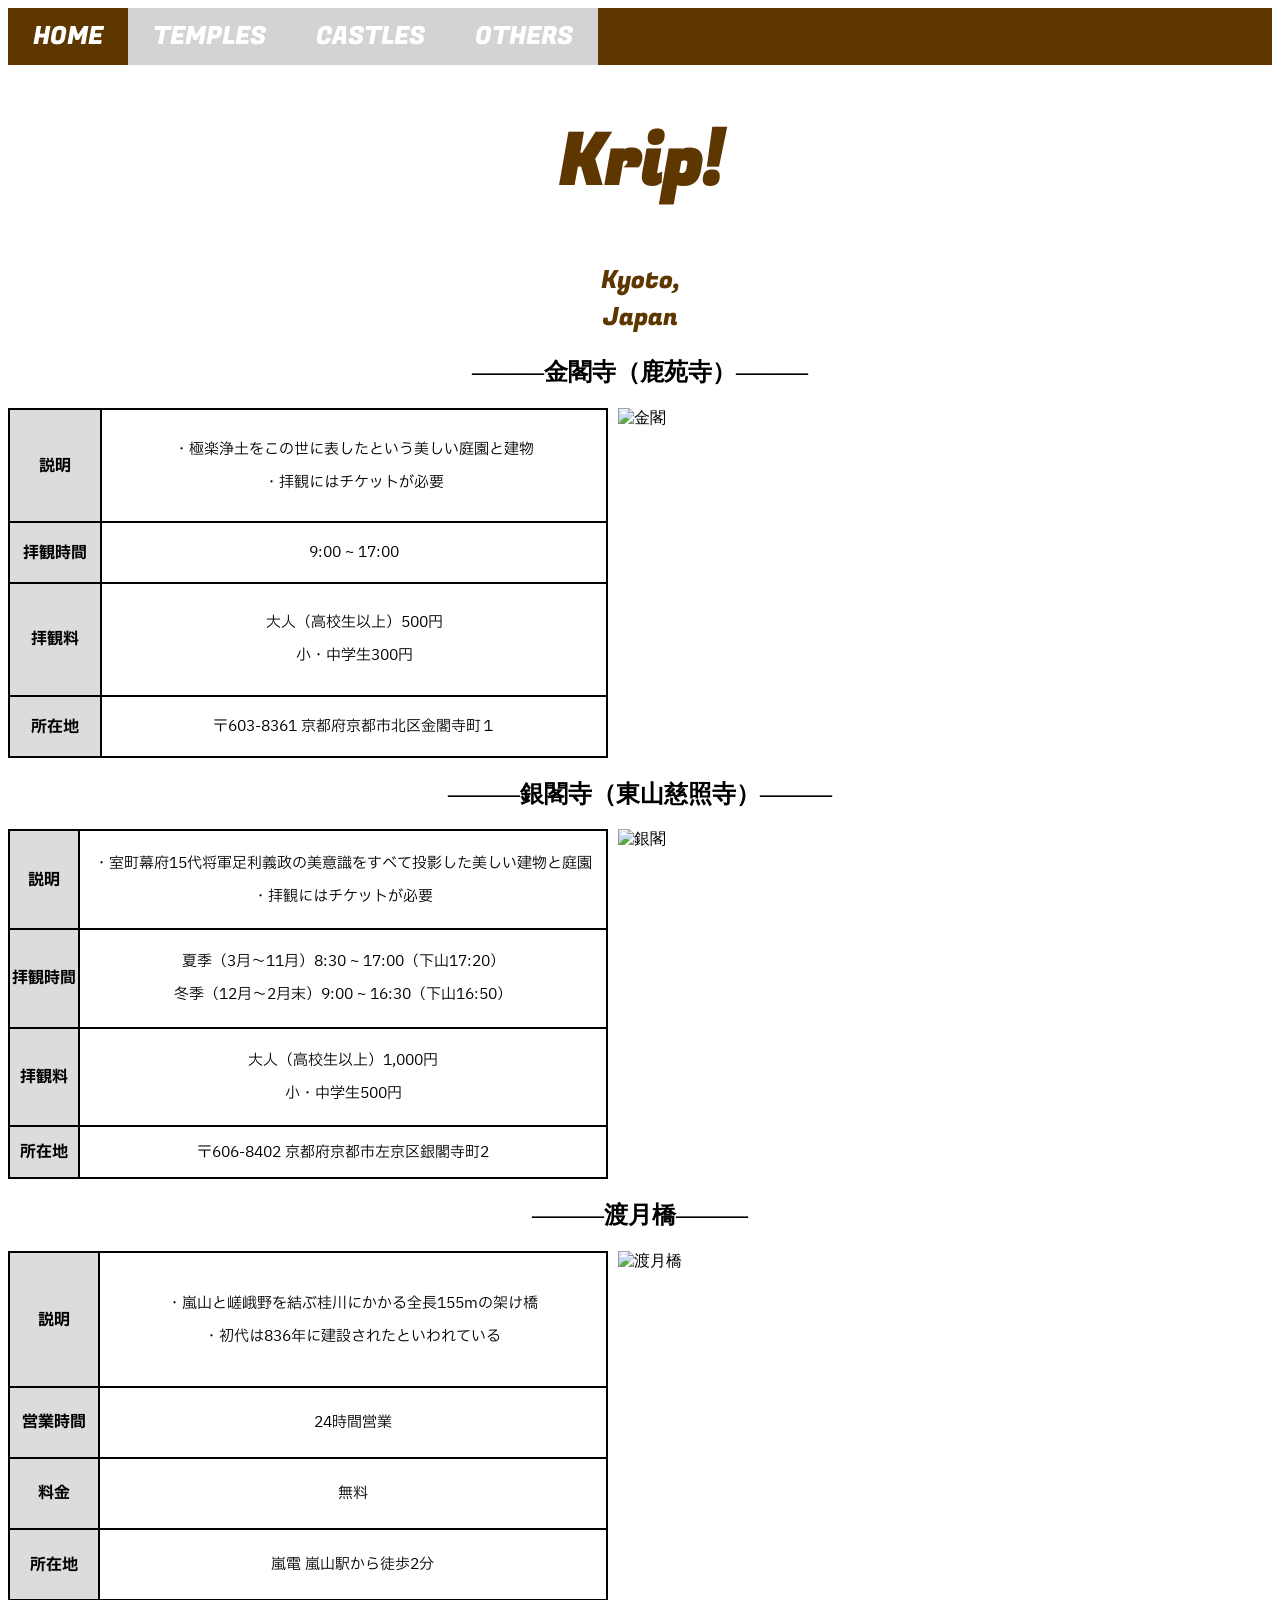
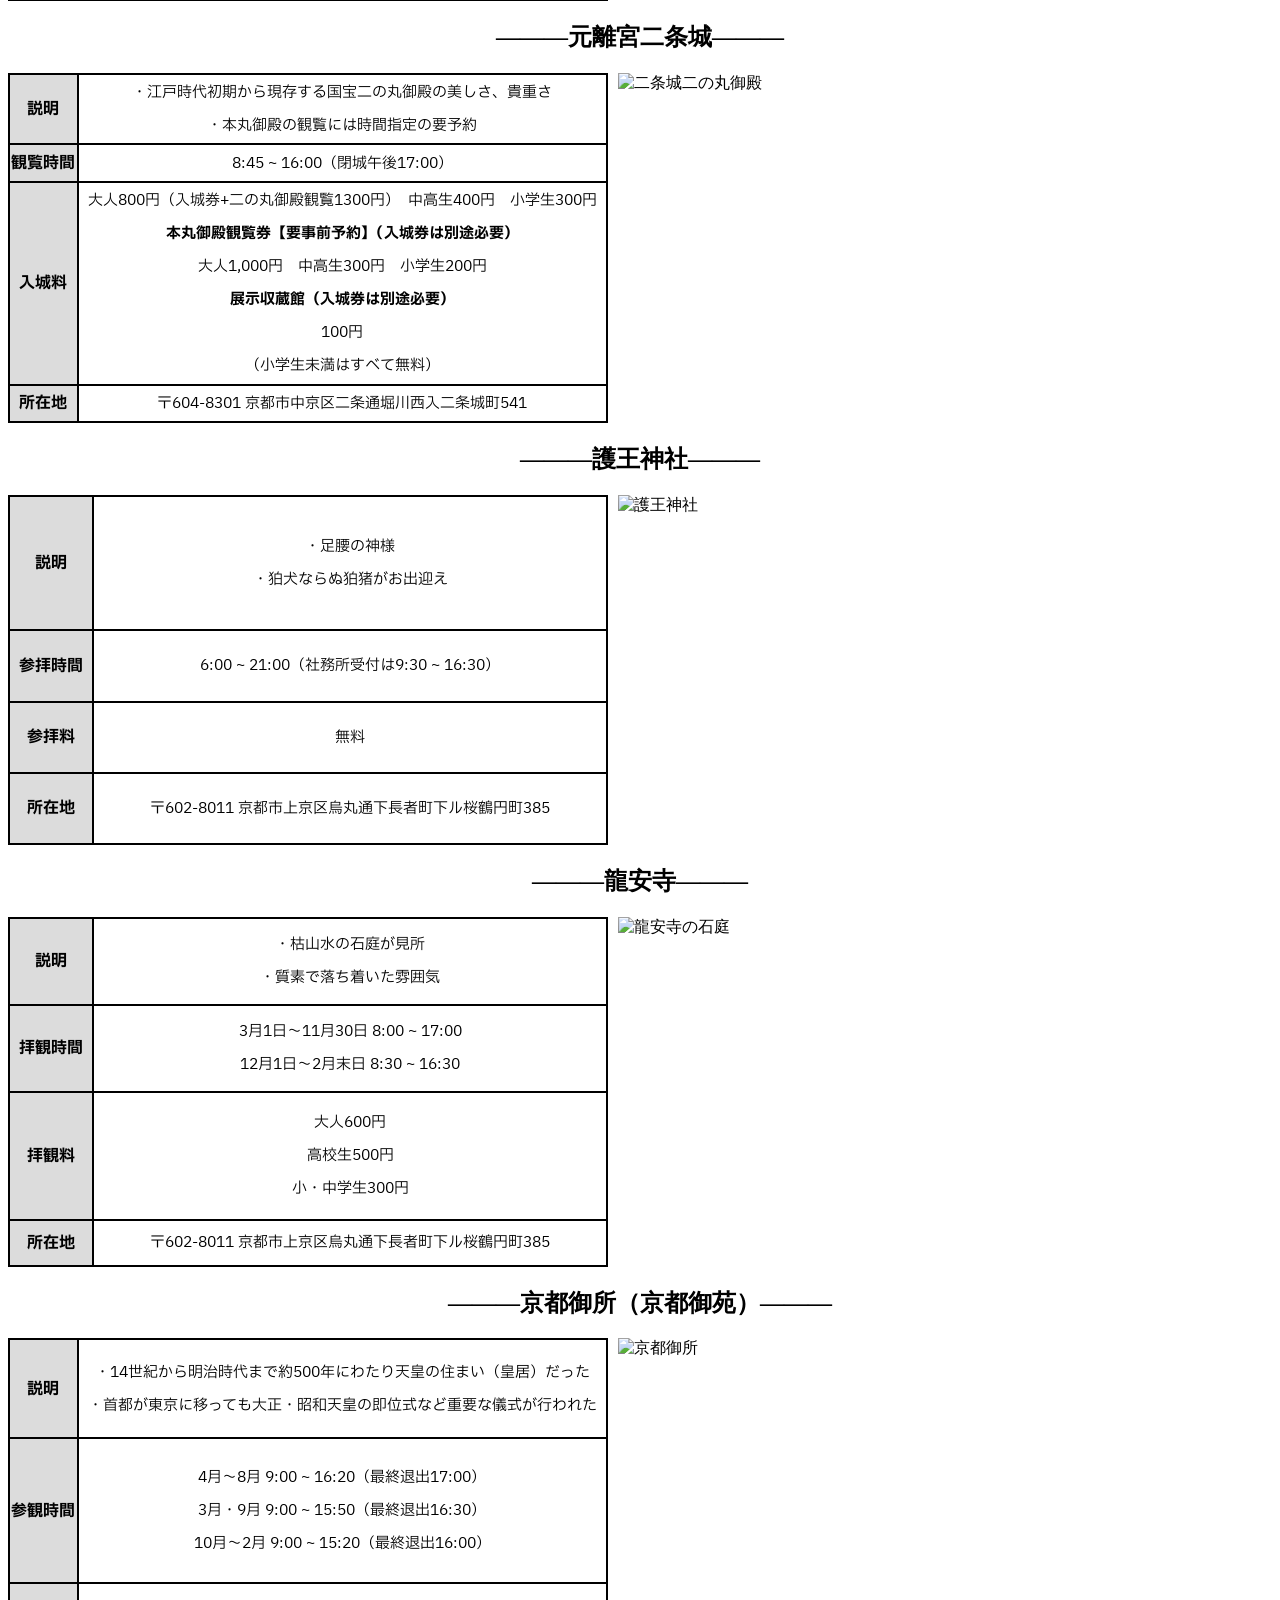
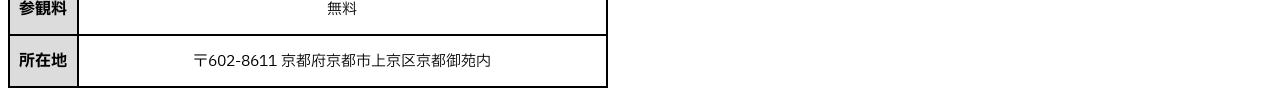
==== index.html @ 1adbf1bf "Add files via upload" ====
<!DOCTYPE html>
<html lang="ja">

<head>
    <meta charset="UTF-8">
    <meta name="viewport" content="width=device-width, initial-scale=1.0">
    <title>Krip</title>
    <link rel="preconnect" href="https://fonts.googleapis.com">
    <link rel="preconnect" href="https://fonts.gstatic.com" crossorigin>
    <link href="https://fonts.googleapis.com/css2?family=Fugaz+One&display=swap" rel="stylesheet">
    <link rel="preconnect" href="https://fonts.googleapis.com">
    <link rel="preconnect" href="https://fonts.gstatic.com" crossorigin>
    <link href="https://fonts.googleapis.com/css2?family=Zen+Maru+Gothic&display=swap" rel="stylesheet">
    <link rel="stylesheet" href="style.css">
    <link rel="preconnect" href="https://fonts.googleapis.com">
    <link rel="preconnect" href="https://fonts.gstatic.com" crossorigin>
    <link href="https://fonts.googleapis.com/css2?family=IBM+Plex+Sans+JP&display=swap" rel="stylesheet">
    <meta name="viewport" content="width=device-width, initial-scale=1, minimum-scale=1, maximum-scale=1" ,
        user-scalable="no">
</head>

<body>
    <header>
        <div class="tab">
            <input id="Tab-home" type="radio" name="TAB" class="TabSwitch" checked="checked" />
            <label class="tab-label" for="Tab-home"><a href="index.html">HOME</a></label>
            <div class="Tab-content">
            </div>

            <input id="Tab-temples" type="radio" name="TAB" class="TabSwitch" />
            <label class="tab-label" for="Tab-temples"><a href="Temple.html">TEMPLES</a></label>
            <div class="Tab-content">
            </div>

            <input id="Tab-castles" type="radio" name="TAB" class="TabSwitch" />
            <label class="tab-label" for="Tab-castles"><a href="Castles.html">CASTLES</a></label>
            <div class="Tab-content">

            </div>


            <input id="Tab-others" type="radio" name="TAB" class="TabSwitch" />
            <label class="tab-label" for="Tab-others"><a href="OTHERS.html">OTHERS</a></label>
            <div class="Tab-content">
            </div>
        </div>
    </header>
    <a href="index.html">
        <h1>Krip!</h1>
    </a>
    <div>Kyoto,</div>
    <div>Japan</div>


    <h2>———金閣寺（鹿苑寺）———</h2>
    <div2 class="img">

        <table>
            <tr>
                <th>説明</th>
                <td>
                    <div>・極楽浄土をこの世に表したという美しい庭園と建物</div>
                    <div>・拝観にはチケットが必要</div>
                </td>
            </tr>
            <tr>
                <th>拝観時間</th>
                <td>
                    <div>9:00 ~ 17:00</div>
                </td>
            </tr>
            <tr>
                <th>拝観料</th>
                <td>
                    <div>大人（高校生以上）500円</div>
                    <div>小・中学生300円</div>
                </td>
            </tr>
            <tr>
                <th>所在地</th>
                <td>
                    <div>〒603-8361 京都府京都市北区金閣寺町１</div>
                </td>
            </tr>
        </table>


        <img class="images" src="image/kinkaku.jpg" alt="金閣">

    </div2>


    <h2>———銀閣寺（東山慈照寺）———</h2>
    <div2 class="img">

        <table>
            <tr>
                <th>説明</th>
                <td>
                    <div>・室町幕府15代将軍足利義政の美意識をすべて投影した美しい建物と庭園</div>
                    <div>・拝観にはチケットが必要</div>
                </td>
            </tr>
            <tr>
                <th>拝観時間</th>
                <td>
                    <div>夏季（3月～11月）8:30 ~ 17:00（下山17:20）</div>
                    <div>冬季（12月～2月末）9:00 ~ 16:30（下山16:50）</div>
                </td>
            </tr>
            <tr>
                <th>拝観料</th>
                <td>
                    <div>大人（高校生以上）1,000円</div>
                    <div>小・中学生500円</div>
                </td>
            </tr>
            <tr>
                <th>所在地</th>
                <td>
                    <div>〒606-8402 京都府京都市左京区銀閣寺町2</div>
                </td>
            </tr>
        </table>

        <img class="images" src="image/ginkaku.jpg" alt="銀閣">

    </div2>

    <h2>———渡月橋———</h2>
    <div2 class="img">

        <table>
            <tr>
                <th>説明</th>
                <td>
                    <div>・嵐山と嵯峨野を結ぶ桂川にかかる全長155mの架け橋</div>
                    <div>・初代は836年に建設されたといわれている</div>
                </td>
            </tr>
            <tr>
                <th>営業時間</th>
                <td>
                    <div>24時間営業</div>
                </td>
            </tr>
            <tr>
                <th>料金</th>
                <td>
                    <div>無料</div>
                </td>
            </tr>
            <tr>
                <th>所在地</th>
                <td>
                    <div>嵐電 嵐山駅から徒歩2分</div>
                </td>
            </tr>
        </table>

        <img class="images" src="image/togetsukyo.jpg" alt="渡月橋">

    </div2>

    <h2>———元離宮二条城———</h2>
    <div2 class="img">
        <table>
            <tr>
                <th>説明</th>
                <td>
                    <div>・江戸時代初期から現存する国宝二の丸御殿の美しさ、貴重さ</div>
                    <div>・本丸御殿の観覧には時間指定の要予約</div>
                </td>
            </tr>
            <tr>
                <th>観覧時間</th>
                <td>
                    <div>8:45 ~ 16:00（閉城午後17:00）</div>
                </td>
            </tr>
            <tr>
                <th>入城料</th>
                <td>
                    <div>大人800円（入城券+二の丸御殿観覧1300円）　中高生400円　小学生300円</div>
                    <div class="sub">本丸御殿観覧券【要事前予約】（入城券は別途必要）</div>
                    <div>大人1,000円　中高生300円　小学生200円</div>
                    <div class="sub">展示収蔵館（入城券は別途必要）</div>
                    <div>100円</div>
                    <div>（小学生未満はすべて無料）</div>
                </td>
            </tr>
            <tr>
                <th>所在地</th>
                <td>
                    <div>〒604-8301 京都市中京区二条通堀川西入二条城町541</div>
                </td>
            </tr>
        </table>
        <img class="images" src="image/nijojo.jpg" alt="二条城二の丸御殿">
    </div2>

    <h2>———護王神社———</h2>
    <div2 class="img">
        <table>
            <tr>
                <th>説明</th>
                <td>
                    <div>・足腰の神様</div>
                    <div>・狛犬ならぬ狛猪がお出迎え</div>
                </td>
            </tr>
            <tr>
                <th>参拝時間</th>
                <td>
                    <div>6:00 ~ 21:00（社務所受付は9:30 ~ 16:30）</div>
                </td>
            </tr>
            <tr>
                <th>参拝料</th>
                <td>
                    <div>無料</div>
            </tr>
            <tr>
                <th>所在地</th>
                <td>
                    <div>〒602-8011 京都市上京区烏丸通下長者町下ル桜鶴円町385</div>
                </td>
            </tr>


        </table>
        <img class="images" src="image/gooh (1) (1).jpg" alt="護王神社">

    </div2>

    <h2>———龍安寺———</h2>
    <div2 class="img">
        <table>
            <tr>
                <th>説明</th>
                <td>
                    <div>・枯山水の石庭が見所</div>
                    <div>・質素で落ち着いた雰囲気</div>
                </td>
            </tr>
            <tr>
                <th>拝観時間</th>
                <td>
                    <div>3月1日～11月30日 8:00 ~ 17:00</div>
                    <div>12月1日～2月末日 8:30 ~ 16:30</div>
                </td>
            </tr>
            <tr>
                <th>拝観料</th>
                <td>
                    <div>大人600円</div>
                    <div>高校生500円</div>
                    <div>小・中学生300円</div>
            </tr>
            <tr>
                <th>所在地</th>
                <td>
                    <div>〒602-8011 京都市上京区烏丸通下長者町下ル桜鶴円町385</div>
                </td>
            </tr>


        </table>
        <img class="images" src="image/ryoanji.jpg" alt="龍安寺の石庭">

    </div2>

    <h2>———京都御所（京都御苑）———</h2>
    <div2 class="img">

        <table>
            <tr>
                <th>説明</th>
                <td>
                    <div>・14世紀から明治時代まで約500年にわたり天皇の住まい（皇居）だった</div>
                    <div>・首都が東京に移っても大正・昭和天皇の即位式など重要な儀式が行われた</div>
                </td>
            </tr>
            <tr>
                <th>参観時間</th>
                <td>
                    <div>4月～8月 9:00 ~ 16:20（最終退出17:00）</div>
                    <div>3月・9月 9:00 ~ 15:50（最終退出16:30）</div>
                    <div>10月～2月 9:00 ~ 15:20（最終退出16:00）</div>
                </td>
            </tr>
            <tr>
                <th>参観料</th>
                <td>
                    <div>無料</div>
                </td>
            </tr>
            <tr>
                <th>所在地</th>
                <td>
                    <div>〒602-8611 京都府京都市上京区京都御苑内</div>
                </td>
            </tr>
        </table>

        <img class="images" src="image/gosho.jpg" alt="京都御所">

    </div2>


</body>

</html>
---- style.css ----
h1,
div {
    font-family: "Fugaz One", sans-serif;
    color: #5E3600;

}

h1 {
    font-size: 70px;

}

div {
    font-size: 25px;
}

table {
    border: 0.5px solid black;
    width: 600px;
    border-spacing: 0px;
    height: auto;

    div3 {
        height: auto;
    }
}

td {
    border: 0.5px solid black;

    div {
        padding: 5px;
        font-family: "IBM Plex Sans JP", sans-serif;
        color: black;
        font-size: 15px;
    }


}

th {
    background-color: gainsboro;
    border: 0.5px solid black;
}

tr {
    font-family: "IBM Plex Sans JP", sans-serif;
}

header {
    background-color: #5E3600;
    height: auto;
    width: auto;
    text-align: center;


    a {
        color: white;
        font-size: 25px;
        font-family: "Fugaz One", sans-serif;
        padding: 15px;

    }

    a:hover {
        color: gainsboro;
    }
}


img {
    margin-left: 10px;
    max-width: 100%;
    height: auto;
}

body {
    height: auto;
    width: auto;

}

.img {
    height: auto;
    width: auto;
    display: flex;
    flex-wrap: nowrap;

}

.images {
    height: 350px;
    width: auto;
}

.sub {
    font-weight: bold;
}

a {
    text-decoration: none;
}

.tab {
    display: flex;
    flex-wrap: wrap;
}

.tab-label {
    color: white;
    background: lightgrey;
    white-space: nowrap;
    order: -1;
    cursor: pointer;
    text-align: center;
    padding: 10px;

    a {
        color: white;
    }
}

.Tab-content {
    width: 100px;
    display: none;

}

.TabSwitch:checked+.tab-label {
    background: #5E3600;

}

.TabSwitch:checked+.tab-label+.Tab-content {
    display: block;
    width: 100px;
    height: auto;
}

.TabSwitch {
    display: none;
}

body {
    text-align: center;
}

@media screen and (max-width: 959px) {

    h1,
    div {
        font-family: "Fugaz One", sans-serif;
        color: #5E3600;

    }

    h1 {
        font-size: 70px;

    }

    div {
        font-size: 25px;
    }

    table {
        border: 0.5px solid black;
        width: 600px;
        border-spacing: 0px;
        height: auto;
        flex-direction: column-reverse;

        div3 {
            height: auto;
        }
    }

    td {
        border: 0.5px solid black;

        div {
            padding: 5px;
            font-family: "IBM Plex Sans JP", sans-serif;
            color: black;
            font-size: 15px;
        }


    }

    th {
        background-color: gainsboro;
        border: 0.5px solid black;
    }

    tr {
        font-family: "IBM Plex Sans JP", sans-serif;
    }

    header {
        background-color: #5E3600;
        height: auto;
        width: auto;

        a {
            color: white;
            font-size: 25px;
            font-family: "Fugaz One", sans-serif;
            padding: 15px;

        }

        a:hover {
            color: gainsboro;
        }
    }


    img {
        margin-left: 10px;
    }

    body {
        height: auto;
        width: auto;

    }

    .img {
        height: auto;
        width: auto;
        display: grid;
        flex-wrap: nowrap;
        flex-direction: column-reverse;

    }

    .images {
        max-height: 200px;
        width: auto;
        flex-direction: column-reverse;
        display: grid;
    }

    .sub {
        font-weight: bold;
    }

    a {
        text-decoration: none;
    }

    .tab {
        display: flex;
        flex-wrap: wrap;
    }

    .tab-label {
        color: white;
        background: lightgrey;
        white-space: nowrap;
        order: -1;
        cursor: pointer;
        text-align: center;
        padding: 10px;

        a {
            color: white;
        }

    }

    .Tab-content {
        width: 100px;
        display: none;

    }

    .TabSwitch:checked+.tab-label {
        background: #5E3600;

    }

    .TabSwitch:checked+.tab-label+.Tab-content {
        display: block;
        width: 100px;
        height: auto;
    }

    .TabSwitch {
        display: none;
    }
}

@media screen and (max-width:480px) {


    h1,
    div {
        font-family: "Fugaz One", sans-serif;
        color: #5E3600;

    }

    h1 {
        font-size: 70px;

    }

    div {
        font-size: 25px;
    }

    div2 {
        .img {
            height: auto;
            max-width: 464px;
            flex-wrap: nowrap;
            display: grid;
            flex-direction: column-reverse;

            table {
                border: 0.5px solid black;
                max-width: 100%;
                width: 100%;
                border-spacing: 0px;
                height: auto;
                flex-direction: column-reverse;
            }

            div3 {
                height: auto;
            }

            .images {
                height: auto;
                max-width: 100%;
                flex-direction: column-reverse;
                display: grid;
            }
        }
    }

    td {
        border: 0.5px solid black;
        max-width: 464px;

        div {
            padding: 5px;
            font-family: "IBM Plex Sans JP", sans-serif;
            color: black;
            font-size: 15px;
        }


    }

    th {
        background-color: gainsboro;
        border: 0.5px solid black;
        max-width: 100%;
    }

    tr {
        font-family: "IBM Plex Sans JP", sans-serif;
        max-width: 100%;
    }

    header {
        background-color: #5E3600;
        height: auto;
        width: auto;

        a {
            color: white;
            font-size: 25px;
            font-family: "Fugaz One", sans-serif;
            padding: 15px;

        }

        a:hover {
            color: gainsboro;
        }
    }


    img {
        margin-left: 10px;
        flex-direction: column-reverse;
    }

    body {
        height: auto;
        max-width: 480px;


    }



    .sub {
        font-weight: bold;
    }

    a {
        text-decoration: none;
    }

    .tab {
        display: flex;
        flex-wrap: wrap;
    }

    .tab-label {
        color: white;
        background: lightgrey;
        white-space: nowrap;
        order: -1;
        cursor: pointer;
        text-align: center;
        padding: 10px;

        a {
            color: white;
        }

    }

    .Tab-content {
        width: 100px;
        display: none;

    }

    .TabSwitch:checked+.tab-label {
        background: #5E3600;

    }

    .TabSwitch:checked+.tab-label+.Tab-content {
        display: block;
        width: 100px;
        height: auto;
    }

    .TabSwitch {
        display: none;
    }

}
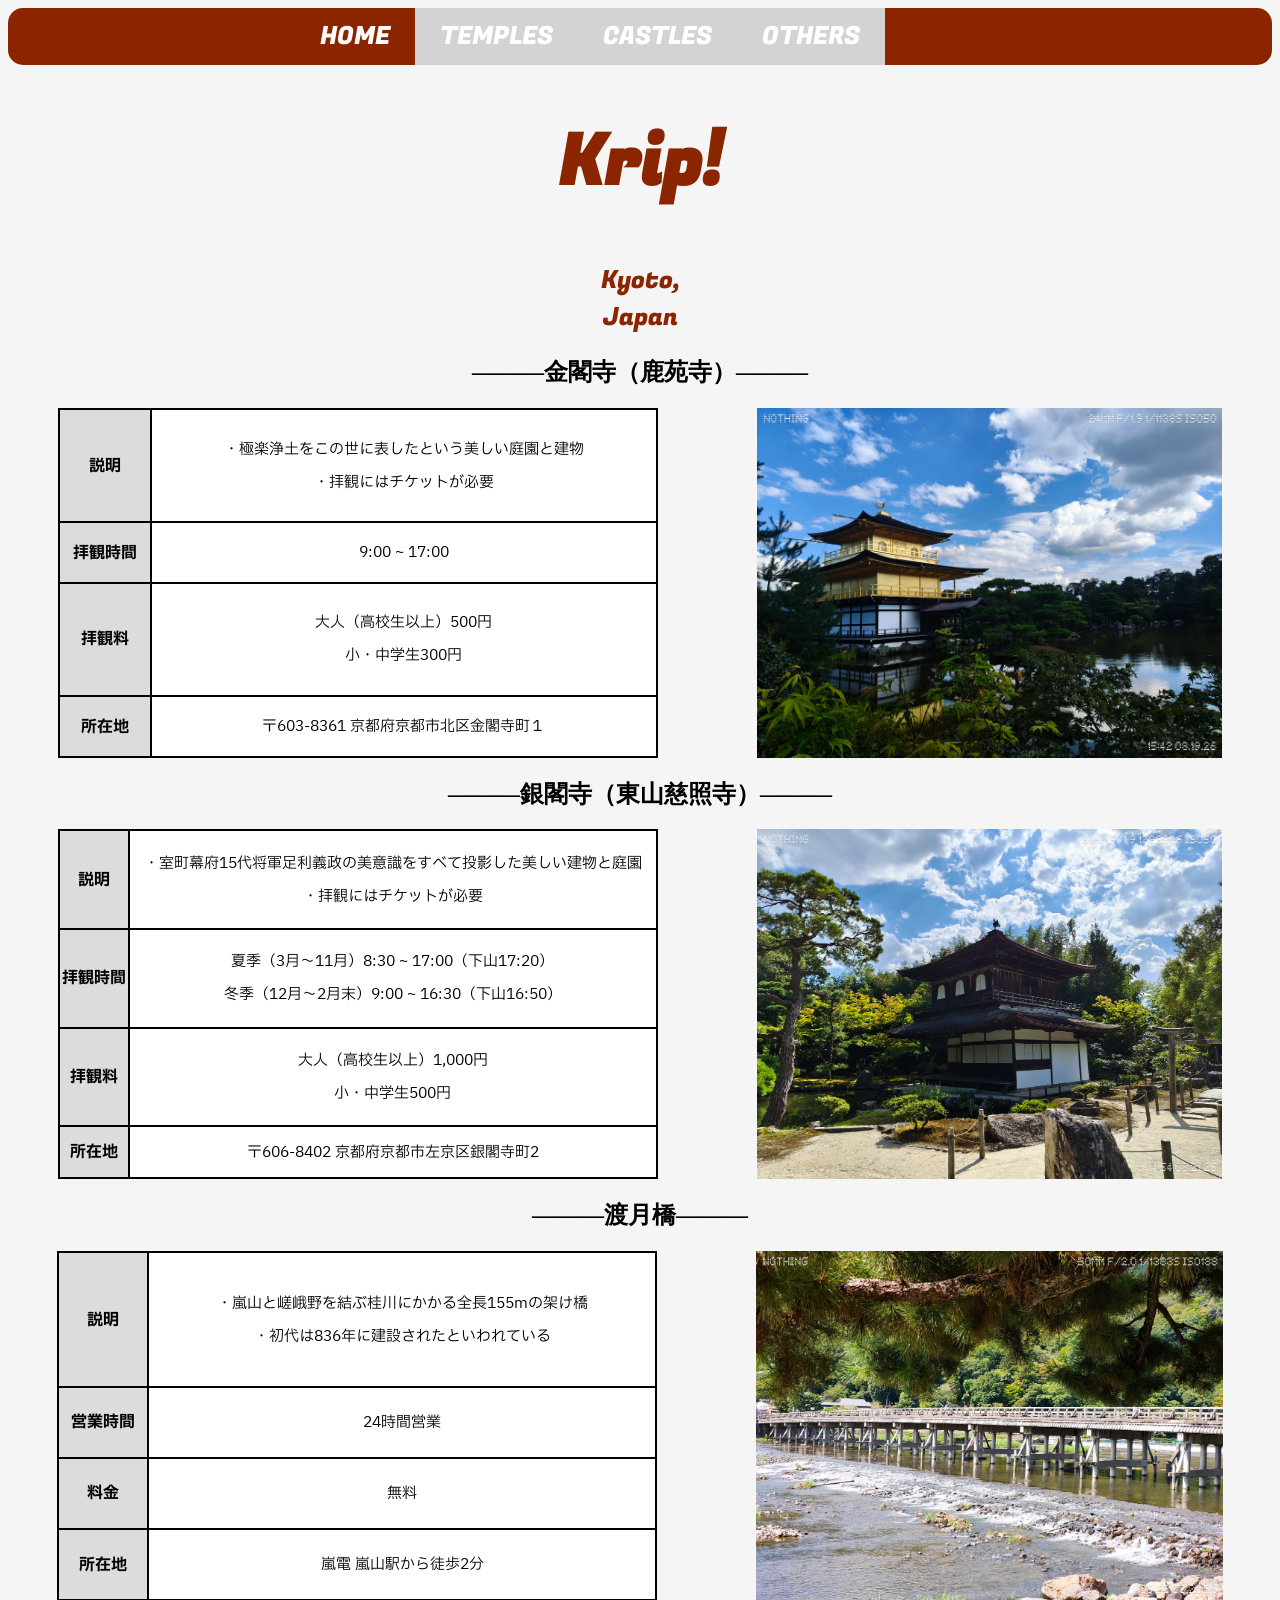
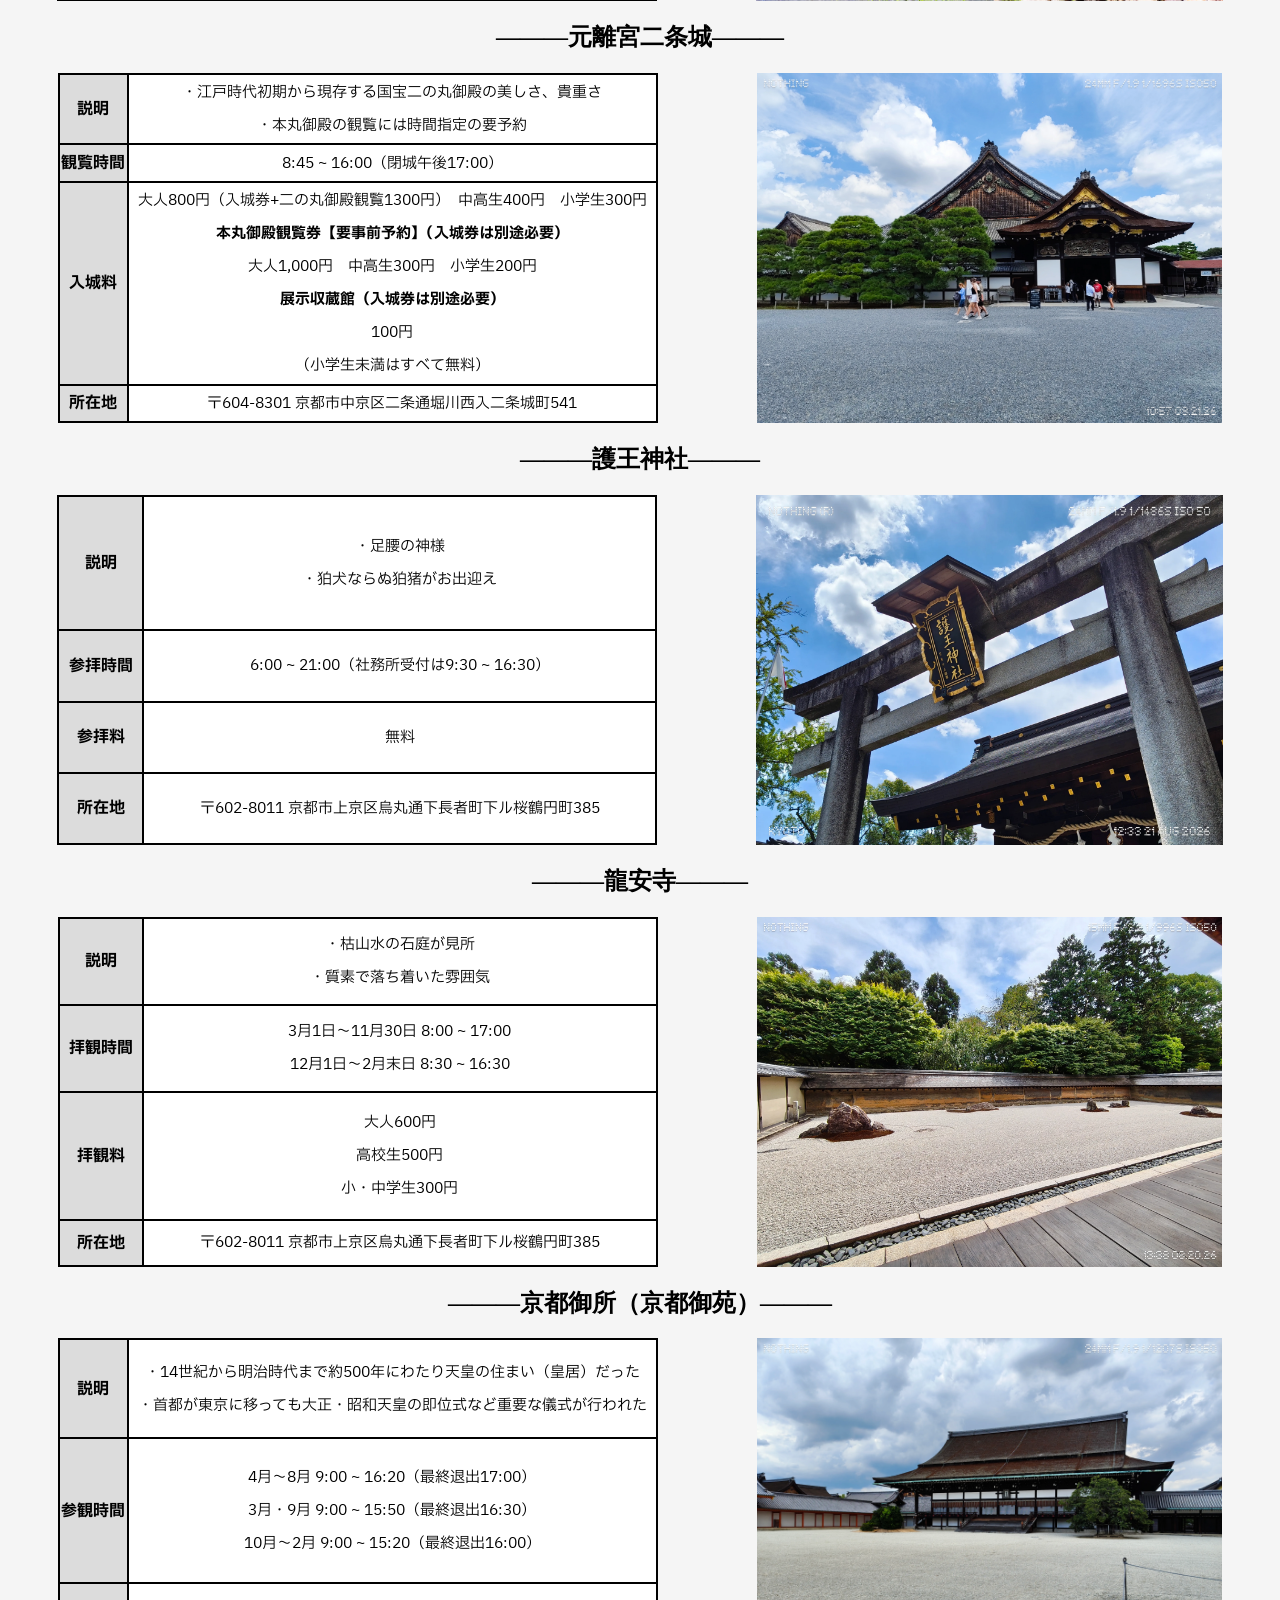
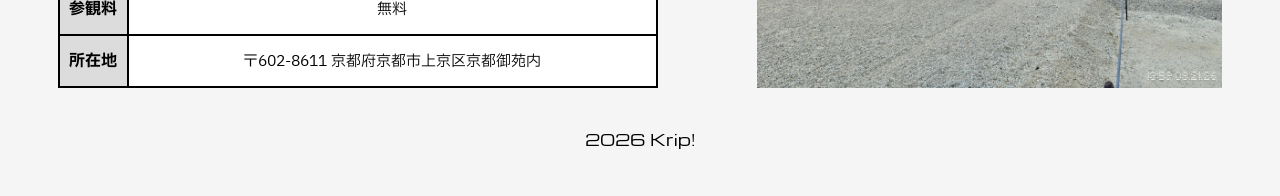
==== commit 33dbbdd0: "Add files via upload" ====
--- a/index.html
+++ b/index.html
@@ -17,6 +17,11 @@
     <link href="https://fonts.googleapis.com/css2?family=IBM+Plex+Sans+JP&display=swap" rel="stylesheet">
     <meta name="viewport" content="width=device-width, initial-scale=1, minimum-scale=1, maximum-scale=1" ,
         user-scalable="no">
+
+
+    <link rel="preconnect" href="https://fonts.googleapis.com">
+<link rel="preconnect" href="https://fonts.gstatic.com" crossorigin>
+<link href="https://fonts.googleapis.com/css2?family=Michroma&display=swap" rel="stylesheet">
 </head>
 
 <body>
@@ -85,7 +90,7 @@
         </table>
 
 
-        <img class="images" src="image/kinkaku.jpg" alt="金閣">
+        <img class="images" src="image/kinkaku.webp" alt="金閣">
 
     </div2>
 
@@ -123,7 +128,7 @@
             </tr>
         </table>
 
-        <img class="images" src="image/ginkaku.jpg" alt="銀閣">
+        <img class="images" src="image/ginkaku.webp" alt="銀閣">
 
     </div2>
 
@@ -158,7 +163,7 @@
             </tr>
         </table>
 
-        <img class="images" src="image/togetsukyo.jpg" alt="渡月橋">
+        <img class="images" src="image/togetsukyo.webp" alt="渡月橋">
 
     </div2>
 
@@ -196,7 +201,7 @@
                 </td>
             </tr>
         </table>
-        <img class="images" src="image/nijojo.jpg" alt="二条城二の丸御殿">
+        <img class="images" src="image/nijojo.webp" alt="二条城二の丸御殿">
     </div2>
 
     <h2>———護王神社———</h2>
@@ -229,7 +234,7 @@
 
 
         </table>
-        <img class="images" src="image/gooh (1) (1).jpg" alt="護王神社">
+        <img class="images" src="image/gooh (1) (1).webp" alt="護王神社">
 
     </div2>
 
@@ -266,7 +271,7 @@
 
 
         </table>
-        <img class="images" src="image/ryoanji.jpg" alt="龍安寺の石庭">
+        <img class="images" src="image/ryoanji.webp" alt="龍安寺の石庭">
 
     </div2>
 
@@ -303,11 +308,12 @@
             </tr>
         </table>
 
-        <img class="images" src="image/gosho.jpg" alt="京都御所">
-
-    </div2>
-
-
+        <img class="images" src="image/gosho.webp" alt="京都御所">
+
+    </div2>
+    
+
+<footer>2026 Krip!</footer>
 </body>
 
 </html>
--- a/style.css
+++ b/style.css
@@ -1,7 +1,7 @@
 h1,
 div {
     font-family: "Fugaz One", sans-serif;
-    color: #5E3600;
+    color: #8B2500;
 
 }
 
@@ -19,6 +19,8 @@
     width: 600px;
     border-spacing: 0px;
     height: auto;
+    margin:0 auto;
+    justify-content: center;
 
     div3 {
         height: auto;
@@ -27,7 +29,7 @@
 
 td {
     border: 0.5px solid black;
-
+    background-color: white;
     div {
         padding: 5px;
         font-family: "IBM Plex Sans JP", sans-serif;
@@ -48,7 +50,8 @@
 }
 
 header {
-    background-color: #5E3600;
+    background-color: #8B2500;
+    border-radius: 15px;
     height: auto;
     width: auto;
     text-align: center;
@@ -68,17 +71,16 @@
 }
 
 
-img {
-    margin-left: 10px;
-    max-width: 100%;
-    height: auto;
-}
+
 
 body {
     height: auto;
     width: auto;
-
-}
+    text-align: center;
+    align-items: center;
+    background-color:whitesmoke;
+}
+
 
 .img {
     height: auto;
@@ -91,6 +93,9 @@
 .images {
     height: 350px;
     width: auto;
+    margin:0 auto;
+    justify-content: center;
+
 }
 
 .sub {
@@ -104,6 +109,8 @@
 .tab {
     display: flex;
     flex-wrap: wrap;
+    justify-content: center;
+    align-items: center;
 }
 
 .tab-label {
@@ -127,7 +134,7 @@
 }
 
 .TabSwitch:checked+.tab-label {
-    background: #5E3600;
+    background: #8B2500;
 
 }
 
@@ -140,17 +147,20 @@
 .TabSwitch {
     display: none;
 }
-
-body {
-    text-align: center;
-}
+footer{
+    height: 100px;
+    font-family: "Michroma", sans-serif;
+    align-items: center;
+    display: grid;
+}
+
 
 @media screen and (max-width: 959px) {
 
     h1,
     div {
         font-family: "Fugaz One", sans-serif;
-        color: #5E3600;
+        color: #8B2500;
 
     }
 
@@ -165,7 +175,7 @@
 
     table {
         border: 0.5px solid black;
-        width: 600px;
+        width: 300px;
         border-spacing: 0px;
         height: auto;
         flex-direction: column-reverse;
@@ -198,8 +208,9 @@
     }
 
     header {
-        background-color: #5E3600;
-        height: auto;
+        background-color: #8B2500;
+        height: auto;
+        border-radius: 15px;
         width: auto;
 
         a {
@@ -253,6 +264,8 @@
     .tab {
         display: flex;
         flex-wrap: wrap;
+        justify-content: center;
+        align-items: center;
     }
 
     .tab-label {
@@ -277,7 +290,7 @@
     }
 
     .TabSwitch:checked+.tab-label {
-        background: #5E3600;
+        background: #8B2500;
 
     }
 
@@ -292,7 +305,7 @@
     }
 }
 
-@media screen and (max-width:480px) {
+/*@media screen and (max-width:481px) {
 
 
     h1,
@@ -314,20 +327,20 @@
     div2 {
         .img {
             height: auto;
-            max-width: 464px;
+            width: 300px;
             flex-wrap: nowrap;
-            display: grid;
+            display: block;
             flex-direction: column-reverse;
 
             table {
                 border: 0.5px solid black;
-                max-width: 100%;
-                width: 100%;
+                width: 300px;
                 border-spacing: 0px;
                 height: auto;
                 flex-direction: column-reverse;
+                table-layout: fixed;
+
             }
-
             div3 {
                 height: auto;
             }
@@ -336,17 +349,21 @@
                 height: auto;
                 max-width: 100%;
                 flex-direction: column-reverse;
-                display: grid;
             }
         }
     }
-
+table th table td table tr{
+    display: block;
+    width: 300px;
+    table-layout: fixed;
+}
     td {
         border: 0.5px solid black;
-        max-width: 464px;
-
+        width: 300px;
+        display: block;
+        table-layout: fixed;
         div {
-            padding: 5px;
+            padding: 0.5px;
             font-family: "IBM Plex Sans JP", sans-serif;
             color: black;
             font-size: 15px;
@@ -358,14 +375,23 @@
     th {
         background-color: gainsboro;
         border: 0.5px solid black;
-        max-width: 100%;
+        width: 300px;
+        display: block;
+        table-layout: fixed;
     }
 
     tr {
+        
         font-family: "IBM Plex Sans JP", sans-serif;
-        max-width: 100%;
-    }
-
+        width: 300px;
+        display: block;
+        table-layout: fixed;
+    }
+    tbody{
+    
+        width: 300px;
+    
+    }
     header {
         background-color: #5E3600;
         height: auto;
@@ -393,8 +419,6 @@
     body {
         height: auto;
         max-width: 480px;
-
-
     }
 
 
@@ -448,4 +472,4 @@
         display: none;
     }
 
-}+}*/
